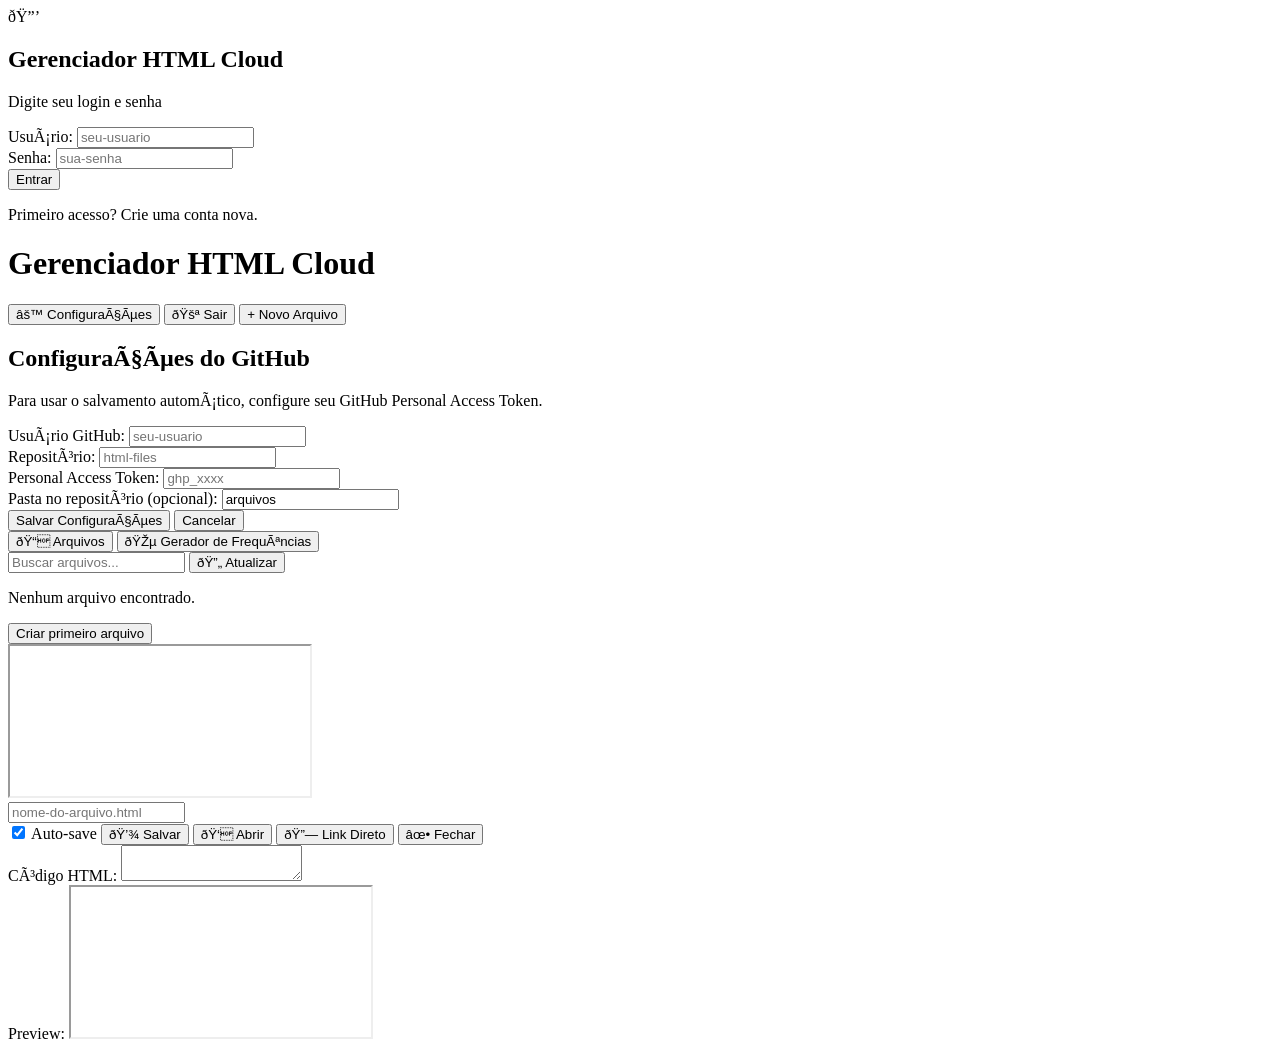
==== gerenciador.html @ 2d2584dc "Update file manager with login and freq generator" ====
<!DOCTYPE html>
<html lang="pt-BR">
<head>
    <meta charset="UTF-8">
    <meta name="viewport" content="width=device-width, initial-scale=1.0">
    <title>Gerenciador HTML - Cloud</title>
    <link rel="stylesheet" href="css/style.css">
</head>
<body>
    <div id="login-panel" class="login-panel hidden">
        <div class="login-box">
            <div class="login-icon">ðŸ”’</div>
            <h2>Gerenciador HTML Cloud</h2>
            <p class="login-sub">Digite seu login e senha</p>
            <div class="form-group">
                <label>UsuÃ¡rio:</label>
                <input type="text" id="login-user" placeholder="seu-usuario">
            </div>
            <div class="form-group">
                <label>Senha:</label>
                <input type="password" id="login-pass" placeholder="sua-senha" onkeydown="if(event.key==='Enter')app.login()">
            </div>
            <button onclick="app.login()" class="btn btn-primary btn-full">Entrar</button>
            <p class="login-hint">Primeiro acesso? Crie uma conta nova.</p>
        </div>
    </div>

    <div id="app">
        <header>
            <h1>Gerenciador HTML Cloud</h1>
            <div class="header-actions">
                <span id="status"></span>
                <button onclick="app.showSettings()" class="btn btn-sm">âš™ ConfiguraÃ§Ãµes</button>
                <button onclick="app.logout()" class="btn btn-sm btn-danger">ðŸšª Sair</button>
                <button onclick="app.createFile()" class="btn btn-primary">+ Novo Arquivo</button>
            </div>
        </header>

        <div id="settings-panel" class="hidden">
            <h2>ConfiguraÃ§Ãµes do GitHub</h2>
            <p class="help-text">Para usar o salvamento automÃ¡tico, configure seu GitHub Personal Access Token.</p>
            <div class="form-group">
                <label>UsuÃ¡rio GitHub:</label>
                <input type="text" id="gh-user" placeholder="seu-usuario">
            </div>
            <div class="form-group">
                <label>RepositÃ³rio:</label>
                <input type="text" id="gh-repo" placeholder="html-files">
            </div>
            <div class="form-group">
                <label>Personal Access Token:</label>
                <input type="password" id="gh-token" placeholder="ghp_xxxx">
            </div>
            <div class="form-group">
                <label>Pasta no repositÃ³rio (opcional):</label>
                <input type="text" id="gh-folder" placeholder="arquivos" value="arquivos">
            </div>
            <button onclick="app.saveSettings()" class="btn btn-primary">Salvar ConfiguraÃ§Ãµes</button>
            <button onclick="app.hideSettings()" class="btn">Cancelar</button>
        </div>

        <div id="file-list-container">
            <div class="tabs-main">
                <button class="tab-main-btn active" onclick="app.switchMainTab('files', this)">ðŸ“ Arquivos</button>
                <button class="tab-main-btn" onclick="app.switchMainTab('freq', this)">ðŸŽµ Gerador de FrequÃªncias</button>
            </div>
            <div class="search-bar">
                <input type="text" id="search" placeholder="Buscar arquivos..." oninput="app.filterFiles()">
                <button onclick="app.refreshFiles()" class="btn btn-sm">ðŸ”„ Atualizar</button>
            </div>
            <div id="file-list"></div>
            <div id="empty-state" class="hidden">
                <p>Nenhum arquivo encontrado.</p>
                <button onclick="app.createFile()" class="btn btn-primary">Criar primeiro arquivo</button>
            </div>
        </div>

        <div id="freq-container" class="hidden">
            <div class="freq-frame-wrap">
                <iframe id="freq-frame" srcdoc=""></iframe>
            </div>
        </div>

        <div id="editor-container" class="hidden">
            <div class="editor-header">
                <input type="text" id="file-name" placeholder="nome-do-arquivo.html">
                <div class="editor-actions">
                    <label class="autosave-toggle">
                        <input type="checkbox" id="autosave" checked> Auto-save
                    </label>
                    <button onclick="app.saveFile()" class="btn btn-primary">ðŸ’¾ Salvar</button>
                    <button onclick="app.openFile()" class="btn">ðŸ‘ Abrir</button>
                    <button onclick="app.openFileRaw()" class="btn">ðŸ”— Link Direto</button>
                    <button onclick="app.closeEditor()" class="btn btn-danger">âœ• Fechar</button>
                </div>
            </div>
            <div class="editor-body">
                <div class="editor-pane">
                    <label>CÃ³digo HTML:</label>
                    <textarea id="editor" spellcheck="false" oninput="app.onEditorInput()"></textarea>
                </div>
                <div class="preview-pane">
                    <label>Preview:</label>
                    <iframe id="preview"></iframe>
                </div>
            </div>
            <div class="editor-footer">
                <span id="save-status"></span>
                <span id="file-info"></span>
            </div>
        </div>
    </div>

    <div id="toast" class="toast hidden"></div>

    <script src="js/app.js"></script>
</body>
</html>
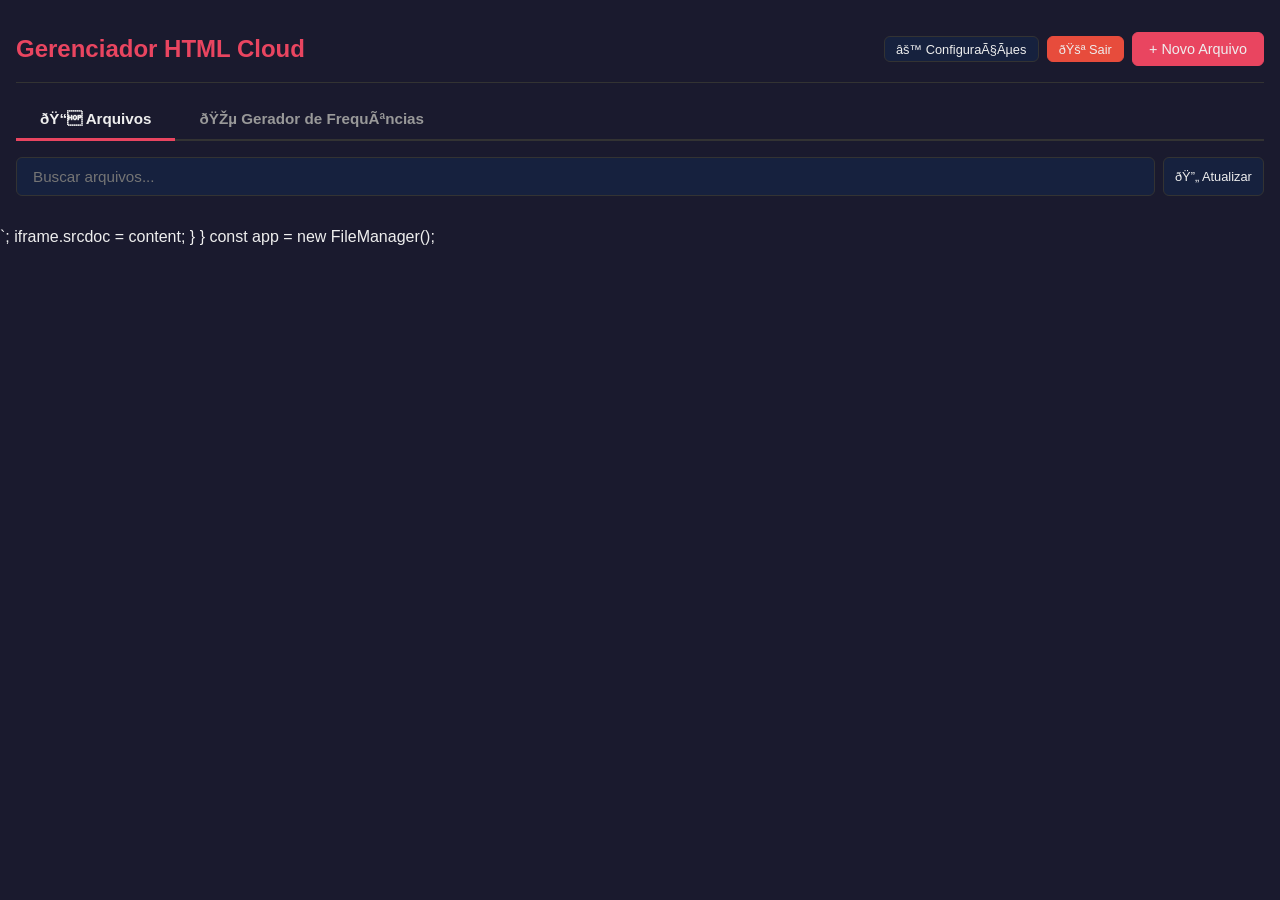
==== commit 7b2ec95a: "Update gerenciador with all inline CSS/JS" ====
--- a/gerenciador.html
+++ b/gerenciador.html
@@ -4,7 +4,493 @@
     <meta charset="UTF-8">
     <meta name="viewport" content="width=device-width, initial-scale=1.0">
     <title>Gerenciador HTML - Cloud</title>
-    <link rel="stylesheet" href="css/style.css">
+    <style>
+* {
+    margin: 0;
+    padding: 0;
+    box-sizing: border-box;
+}
+
+:root {
+    --bg: #1a1a2e;
+    --bg-card: #16213e;
+    --bg-input: #0f3460;
+    --primary: #e94560;
+    --primary-hover: #ff6b81;
+    --text: #eee;
+    --text-muted: #999;
+    --border: #333;
+    --success: #2ecc71;
+    --danger: #e74c3c;
+}
+
+body {
+    font-family: 'Segoe UI', Tahoma, Geneva, Verdana, sans-serif;
+    background: var(--bg);
+    color: var(--text);
+    min-height: 100vh;
+}
+
+#app {
+    max-width: 1400px;
+    margin: 0 auto;
+    padding: 1rem;
+}
+
+header {
+    display: flex;
+    justify-content: space-between;
+    align-items: center;
+    padding: 1rem 0;
+    border-bottom: 1px solid var(--border);
+    margin-bottom: 1rem;
+    flex-wrap: wrap;
+    gap: 1rem;
+}
+
+h1 {
+    font-size: 1.5rem;
+    color: var(--primary);
+}
+
+.header-actions {
+    display: flex;
+    align-items: center;
+    gap: 0.5rem;
+    flex-wrap: wrap;
+}
+
+.btn {
+    padding: 0.5rem 1rem;
+    border: 1px solid var(--border);
+    background: var(--bg-card);
+    color: var(--text);
+    border-radius: 6px;
+    cursor: pointer;
+    font-size: 0.9rem;
+    transition: all 0.2s;
+    white-space: nowrap;
+}
+
+.btn:hover {
+    background: var(--bg-input);
+}
+
+.btn-primary {
+    background: var(--primary);
+    border-color: var(--primary);
+}
+
+.btn-primary:hover {
+    background: var(--primary-hover);
+}
+
+.btn-danger {
+    background: var(--danger);
+    border-color: var(--danger);
+}
+
+.btn-sm {
+    padding: 0.3rem 0.7rem;
+    font-size: 0.8rem;
+}
+
+#status {
+    font-size: 0.8rem;
+    color: var(--text-muted);
+}
+
+.hidden {
+    display: none !important;
+}
+
+/* Settings Panel */
+#settings-panel {
+    background: var(--bg-card);
+    padding: 1.5rem;
+    border-radius: 10px;
+    margin-bottom: 1.5rem;
+    border: 1px solid var(--border);
+}
+
+#settings-panel h2 {
+    margin-bottom: 0.5rem;
+}
+
+.help-text {
+    color: var(--text-muted);
+    margin-bottom: 1rem;
+    font-size: 0.9rem;
+}
+
+.form-group {
+    margin-bottom: 1rem;
+}
+
+.form-group label {
+    display: block;
+    margin-bottom: 0.3rem;
+    font-size: 0.9rem;
+    color: var(--text-muted);
+}
+
+.form-group input {
+    width: 100%;
+    padding: 0.6rem;
+    border: 1px solid var(--border);
+    background: var(--bg-input);
+    color: var(--text);
+    border-radius: 6px;
+    font-size: 0.95rem;
+}
+
+.form-group input:focus {
+    outline: none;
+    border-color: var(--primary);
+}
+
+/* Search Bar */
+.search-bar {
+    display: flex;
+    gap: 0.5rem;
+    margin-bottom: 1rem;
+}
+
+.search-bar input {
+    flex: 1;
+    padding: 0.6rem 1rem;
+    border: 1px solid var(--border);
+    background: var(--bg-card);
+    color: var(--text);
+    border-radius: 6px;
+    font-size: 0.95rem;
+}
+
+.search-bar input:focus {
+    outline: none;
+    border-color: var(--primary);
+}
+
+/* File List */
+#file-list {
+    display: grid;
+    grid-template-columns: repeat(auto-fill, minmax(280px, 1fr));
+    gap: 1rem;
+}
+
+.file-card {
+    background: var(--bg-card);
+    border: 1px solid var(--border);
+    border-radius: 10px;
+    padding: 1rem;
+    cursor: pointer;
+    transition: all 0.2s;
+    position: relative;
+}
+
+.file-card:hover {
+    border-color: var(--primary);
+    transform: translateY(-2px);
+}
+
+.file-card .file-icon {
+    font-size: 2rem;
+    margin-bottom: 0.5rem;
+}
+
+.file-card .file-title {
+    font-weight: 600;
+    margin-bottom: 0.3rem;
+    word-break: break-all;
+}
+
+.file-card .file-meta {
+    font-size: 0.8rem;
+    color: var(--text-muted);
+}
+
+.file-card .file-actions {
+    position: absolute;
+    top: 0.5rem;
+    right: 0.5rem;
+    display: flex;
+    gap: 0.3rem;
+    opacity: 0;
+    transition: opacity 0.2s;
+}
+
+.file-card:hover .file-actions {
+    opacity: 1;
+}
+
+.file-actions .btn {
+    padding: 0.2rem 0.5rem;
+    font-size: 0.75rem;
+}
+
+#empty-state {
+    text-align: center;
+    padding: 3rem;
+    color: var(--text-muted);
+}
+
+#empty-state p {
+    margin-bottom: 1rem;
+    font-size: 1.1rem;
+}
+
+/* Editor */
+.editor-header {
+    display: flex;
+    justify-content: space-between;
+    align-items: center;
+    padding: 0.8rem 0;
+    border-bottom: 1px solid var(--border);
+    gap: 1rem;
+    flex-wrap: wrap;
+}
+
+.editor-header input {
+    flex: 1;
+    min-width: 200px;
+    padding: 0.5rem;
+    border: 1px solid var(--border);
+    background: var(--bg-input);
+    color: var(--text);
+    border-radius: 6px;
+    font-size: 1rem;
+}
+
+.editor-actions {
+    display: flex;
+    align-items: center;
+    gap: 0.5rem;
+    flex-wrap: wrap;
+}
+
+.autosave-toggle {
+    display: flex;
+    align-items: center;
+    gap: 0.3rem;
+    font-size: 0.85rem;
+    color: var(--text-muted);
+    cursor: pointer;
+}
+
+.editor-body {
+    display: flex;
+    gap: 1rem;
+    height: calc(100vh - 250px);
+    margin-top: 0.5rem;
+}
+
+.editor-pane, .preview-pane {
+    flex: 1;
+    display: flex;
+    flex-direction: column;
+}
+
+.editor-pane label, .preview-pane label {
+    font-size: 0.8rem;
+    color: var(--text-muted);
+    margin-bottom: 0.3rem;
+}
+
+#editor {
+    flex: 1;
+    width: 100%;
+    padding: 1rem;
+    border: 1px solid var(--border);
+    background: #0d1117;
+    color: #c9d1d9;
+    border-radius: 6px;
+    font-family: 'Consolas', 'Courier New', monospace;
+    font-size: 0.9rem;
+    line-height: 1.5;
+    resize: none;
+    tab-size: 2;
+}
+
+#editor:focus {
+    outline: none;
+    border-color: var(--primary);
+}
+
+#preview {
+    flex: 1;
+    width: 100%;
+    border: 1px solid var(--border);
+    border-radius: 6px;
+    background: #fff;
+}
+
+.editor-footer {
+    display: flex;
+    justify-content: space-between;
+    padding: 0.5rem 0;
+    font-size: 0.8rem;
+    color: var(--text-muted);
+    border-top: 1px solid var(--border);
+    margin-top: 0.5rem;
+}
+
+/* Toast */
+.toast {
+    position: fixed;
+    bottom: 2rem;
+    right: 2rem;
+    padding: 0.8rem 1.5rem;
+    border-radius: 8px;
+    color: #fff;
+    font-size: 0.9rem;
+    z-index: 1000;
+    animation: slideIn 0.3s ease;
+}
+
+.toast.success { background: var(--success); }
+.toast.error { background: var(--danger); }
+.toast.info { background: var(--bg-input); }
+
+@keyframes slideIn {
+    from { transform: translateY(20px); opacity: 0; }
+    to { transform: translateY(0); opacity: 1; }
+}
+
+/* Loading */
+.loading {
+    display: inline-block;
+    width: 16px;
+    height: 16px;
+    border: 2px solid var(--text-muted);
+    border-top-color: var(--primary);
+    border-radius: 50%;
+    animation: spin 0.6s linear infinite;
+}
+
+@keyframes spin {
+    to { transform: rotate(360deg); }
+}
+
+/* Mobile */
+@media (max-width: 768px) {
+    header {
+        flex-direction: column;
+        align-items: flex-start;
+    }
+
+    .editor-body {
+        flex-direction: column;
+        height: auto;
+    }
+
+    .editor-pane, .preview-pane {
+        height: 400px;
+    }
+
+    #file-list {
+        grid-template-columns: 1fr;
+    }
+}
+
+/* Login Panel */
+.login-panel {
+    position: fixed;
+    top: 0;
+    left: 0;
+    width: 100%;
+    height: 100%;
+    background: var(--bg);
+    display: flex;
+    align-items: center;
+    justify-content: center;
+    z-index: 1000;
+}
+
+.login-box {
+    background: var(--bg-card);
+    border: 1px solid var(--border);
+    border-radius: 16px;
+    padding: 2.5rem;
+    width: 100%;
+    max-width: 360px;
+    text-align: center;
+}
+
+.login-icon {
+    font-size: 3rem;
+    margin-bottom: 1rem;
+}
+
+.login-box h2 {
+    margin-bottom: 0.3rem;
+    color: var(--primary);
+}
+
+.login-sub {
+    color: var(--text-muted);
+    font-size: 0.9rem;
+    margin-bottom: 1.5rem;
+}
+
+.login-hint {
+    color: var(--text-muted);
+    font-size: 0.8rem;
+    margin-top: 1rem;
+}
+
+.btn-full {
+    width: 100%;
+    padding: 0.7rem;
+    font-size: 1rem;
+    margin-top: 0.5rem;
+}
+
+/* Main Tabs */
+.tabs-main {
+    display: flex;
+    gap: 0;
+    margin-bottom: 1rem;
+    border-bottom: 2px solid var(--border);
+}
+
+.tab-main-btn {
+    padding: 0.7rem 1.5rem;
+    border: none;
+    background: transparent;
+    color: var(--text-muted);
+    font-size: 0.95rem;
+    font-weight: 600;
+    cursor: pointer;
+    border-bottom: 3px solid transparent;
+    margin-bottom: -2px;
+    transition: all 0.2s;
+}
+
+.tab-main-btn.active {
+    color: var(--text);
+    border-bottom-color: var(--primary);
+}
+
+.tab-main-btn:hover:not(.active) {
+    color: var(--text);
+}
+
+/* Frequency Generator */
+.freq-frame-wrap {
+    width: 100%;
+    height: calc(100vh - 200px);
+    border-radius: 10px;
+    overflow: hidden;
+    border: 1px solid var(--border);
+}
+
+#freq-frame {
+    width: 100%;
+    height: 100%;
+    border: none;
+    background: #f5f5f2;
+}
+    </style>
 </head>
 <body>
     <div id="login-panel" class="login-panel hidden">
@@ -113,6 +599,540 @@
 
     <div id="toast" class="toast hidden"></div>
 
-    <script src="js/app.js"></script>
+    <script>
+class FileManager {
+    constructor() {
+        this.files = [];
+        this.currentFile = null;
+        this.autoSaveTimer = null;
+        this.loadSettings();
+        this.checkAuth();
+    }
+
+    checkAuth() {
+        const auth = JSON.parse(localStorage.getItem('fm_auth') || 'null');
+        if (auth && auth.logged) {
+            document.getElementById('login-panel').classList.add('hidden');
+            document.getElementById('app').classList.remove('hidden');
+            this.init();
+        } else {
+            document.getElementById('app').classList.add('hidden');
+            document.getElementById('login-panel').classList.remove('hidden');
+        }
+    }
+
+    showLogin() {
+        document.getElementById('app').classList.add('hidden');
+        document.getElementById('login-panel').classList.remove('hidden');
+    }
+
+    login() {
+        const user = document.getElementById('login-user').value.trim();
+        const pass = document.getElementById('login-pass').value;
+        const saved = JSON.parse(localStorage.getItem('fm_auth') || 'null');
+        
+        if (!saved) {
+            // Primeiro acesso - cadastrar
+            if (!user || !pass) {
+                this.showToast('Preencha usuÃ¡rio e senha', 'error');
+                return;
+            }
+            localStorage.setItem('fm_auth', JSON.stringify({ user, pass, logged: true }));
+            this.showToast('Conta criada! Use este login para acessar.', 'success');
+            document.getElementById('login-panel').classList.add('hidden');
+            document.getElementById('app').classList.remove('hidden');
+            this.init();
+        } else {
+            // Login
+            if (user === saved.user && pass === saved.pass) {
+                localStorage.setItem('fm_auth', JSON.stringify({ ...saved, logged: true }));
+                document.getElementById('login-panel').classList.add('hidden');
+                document.getElementById('app').classList.remove('hidden');
+                this.init();
+            } else {
+                this.showToast('UsuÃ¡rio ou senha incorretos', 'error');
+            }
+        }
+    }
+
+    logout() {
+        const auth = JSON.parse(localStorage.getItem('fm_auth') || 'null');
+        if (auth) {
+            localStorage.setItem('fm_auth', JSON.stringify({ ...auth, logged: false }));
+        }
+        location.reload();
+    }
+
+    resetAuth() {
+        if (confirm('Isso apagarÃ¡ seu login e senha. Continuar?')) {
+            localStorage.removeItem('fm_auth');
+            location.reload();
+        }
+    }
+
+    init() {
+        this.updateStatus();
+        if (this.config.user && this.config.token) {
+            this.refreshFiles();
+        } else {
+            this.showSettings();
+            this.showToast('Configure o GitHub para comeÃ§ar', 'info');
+        }
+    }
+
+    loadSettings() {
+        this.config = JSON.parse(localStorage.getItem('fm_config') || '{}');
+        document.getElementById('gh-user').value = this.config.user || '';
+        document.getElementById('gh-repo').value = this.config.repo || '';
+        document.getElementById('gh-token').value = this.config.token || '';
+        document.getElementById('gh-folder').value = this.config.folder || '';
+    }
+
+    saveSettings() {
+        this.config = {
+            user: document.getElementById('gh-user').value.trim(),
+            repo: document.getElementById('gh-repo').value.trim(),
+            token: document.getElementById('gh-token').value.trim(),
+            folder: document.getElementById('gh-folder').value.trim() || 'arquivos'
+        };
+        localStorage.setItem('fm_config', JSON.stringify(this.config));
+        this.hideSettings();
+        this.updateStatus();
+        this.showToast('ConfiguraÃ§Ãµes salvas!', 'success');
+        this.refreshFiles();
+    }
+
+    updateStatus() {
+        const status = document.getElementById('status');
+        if (this.config.user && this.config.token) {
+            status.textContent = `Conectado: ${this.config.user}/${this.config.repo}`;
+            status.style.color = '#2ecc71';
+        } else {
+            status.textContent = 'NÃ£o conectado';
+            status.style.color = '#e94560';
+        }
+    }
+
+    showSettings() {
+        document.getElementById('settings-panel').classList.remove('hidden');
+        document.getElementById('file-list-container').classList.add('hidden');
+        document.getElementById('editor-container').classList.add('hidden');
+    }
+
+    hideSettings() {
+        document.getElementById('settings-panel').classList.add('hidden');
+        document.getElementById('file-list-container').classList.remove('hidden');
+    }
+
+    async apiCall(endpoint, method = 'GET', body = null) {
+        const url = `https://api.github.com/repos/${this.config.user}/${this.config.repo}/contents/${this.config.folder}/${endpoint}`;
+        const headers = {
+            'Authorization': `token ${this.config.token}`,
+            'Accept': 'application/vnd.github.v3+json'
+        };
+        const options = { method, headers };
+        if (body) {
+            options.body = JSON.stringify(body);
+            headers['Content-Type'] = 'application/json';
+        }
+        const response = await fetch(url, options);
+        if (!response.ok) {
+            const err = await response.json();
+            throw new Error(err.message || `Erro ${response.status}`);
+        }
+        return response.json();
+    }
+
+    async refreshFiles() {
+        if (!this.config.user || !this.config.token) return;
+
+        const fileList = document.getElementById('file-list');
+        const emptyState = document.getElementById('empty-state');
+        fileList.innerHTML = '<div class="loading"></div> Carregando...';
+
+        try {
+            const contents = await this.apiCall('');
+            this.files = contents
+                .filter(f => f.type === 'file' && f.name.endsWith('.html'))
+                .map(f => ({
+                    name: f.name,
+                    path: f.path,
+                    sha: f.sha,
+                    size: f.size,
+                    url: f.download_url,
+                    updated: f.commit?.commit?.committer?.date || new Date().toISOString()
+                }));
+            this.renderFiles(this.files);
+        } catch (error) {
+            fileList.innerHTML = '';
+            emptyState.classList.remove('hidden');
+            this.showToast(`Erro ao carregar: ${error.message}`, 'error');
+        }
+    }
+
+    renderFiles(files) {
+        const fileList = document.getElementById('file-list');
+        const emptyState = document.getElementById('empty-state');
+
+        if (files.length === 0) {
+            fileList.innerHTML = '';
+            emptyState.classList.remove('hidden');
+            return;
+        }
+
+        emptyState.classList.add('hidden');
+        fileList.innerHTML = files.map(f => `
+            <div class="file-card" onclick="app.editFile('${f.name}')">
+                <div class="file-actions">
+                    <button class="btn btn-sm" onclick="event.stopPropagation(); app.openFileByName('${f.name}')" title="Abrir">ðŸ‘</button>
+                    <button class="btn btn-sm" onclick="event.stopPropagation(); app.duplicateFile('${f.name}')" title="Duplicar">ðŸ“‹</button>
+                    <button class="btn btn-sm btn-danger" onclick="event.stopPropagation(); app.deleteFile('${f.name}', '${f.sha}')" title="Excluir">ðŸ—‘</button>
+                </div>
+                <div class="file-icon">ðŸ“„</div>
+                <div class="file-title">${f.name}</div>
+                <div class="file-meta">${this.formatSize(f.size)} Â· ${this.formatDate(f.updated)}</div>
+            </div>
+        `).join('');
+    }
+
+    filterFiles() {
+        const query = document.getElementById('search').value.toLowerCase();
+        const filtered = this.files.filter(f => f.name.toLowerCase().includes(query));
+        this.renderFiles(filtered);
+    }
+
+    formatSize(bytes) {
+        if (bytes < 1024) return bytes + ' B';
+        if (bytes < 1024 * 1024) return (bytes / 1024).toFixed(1) + ' KB';
+        return (bytes / (1024 * 1024)).toFixed(1) + ' MB';
+    }
+
+    formatDate(dateStr) {
+        const date = new Date(dateStr);
+        return date.toLocaleDateString('pt-BR') + ' ' + date.toLocaleTimeString('pt-BR', { hour: '2-digit', minute: '2-digit' });
+    }
+
+    createFile() {
+        const name = prompt('Nome do arquivo (sem .html):', 'novo-arquivo');
+        if (!name) return;
+        const fileName = name.endsWith('.html') ? name : name + '.html';
+
+        this.currentFile = {
+            name: fileName,
+            sha: null,
+            content: `<!DOCTYPE html>\n<html lang="pt-BR">\n<head>\n    <meta charset="UTF-8">\n    <meta name="viewport" content="width=device-width, initial-scale=1.0">\n    <title>${fileName.replace('.html', '')}</title>\n</head>\n<body>\n    <h1>${fileName.replace('.html', '')}</h1>\n</body>\n</html>`
+        };
+
+        document.getElementById('file-name').value = fileName;
+        document.getElementById('editor').value = this.currentFile.content;
+        this.updatePreview();
+        this.showEditor();
+    }
+
+    async editFile(name) {
+        const file = this.files.find(f => f.name === name);
+        if (!file) return;
+
+        try {
+            const data = await this.apiCall(name);
+            const content = decodeURIComponent(escape(atob(data.content)));
+
+            this.currentFile = {
+                name: data.name,
+                sha: data.sha,
+                content: content
+            };
+
+            document.getElementById('file-name').value = data.name;
+            document.getElementById('editor').value = content;
+            this.updatePreview();
+            this.showEditor();
+        } catch (error) {
+            this.showToast(`Erro ao abrir: ${error.message}`, 'error');
+        }
+    }
+
+    showEditor() {
+        document.getElementById('file-list-container').classList.add('hidden');
+        document.getElementById('settings-panel').classList.add('hidden');
+        document.getElementById('editor-container').classList.remove('hidden');
+        document.getElementById('save-status').textContent = '';
+    }
+
+    closeEditor() {
+        document.getElementById('editor-container').classList.add('hidden');
+        document.getElementById('file-list-container').classList.remove('hidden');
+        this.currentFile = null;
+        if (this.autoSaveTimer) clearTimeout(this.autoSaveTimer);
+        this.refreshFiles();
+    }
+
+    onEditorInput() {
+        this.updatePreview();
+        if (document.getElementById('autosave').checked && this.currentFile) {
+            document.getElementById('save-status').textContent = 'â³ Aguardando...';
+            if (this.autoSaveTimer) clearTimeout(this.autoSaveTimer);
+            this.autoSaveTimer = setTimeout(() => this.saveFile(), 2000);
+        }
+    }
+
+    updatePreview() {
+        const content = document.getElementById('editor').value;
+        const iframe = document.getElementById('preview');
+        iframe.srcdoc = content;
+    }
+
+    async saveFile() {
+        if (!this.currentFile) return;
+        if (!this.config.user || !this.config.token) {
+            this.showToast('Configure o GitHub primeiro', 'error');
+            return;
+        }
+
+        const name = document.getElementById('file-name').value.trim();
+        const content = document.getElementById('editor').value;
+
+        if (!name) {
+            this.showToast('Digite um nome para o arquivo', 'error');
+            return;
+        }
+
+        document.getElementById('save-status').textContent = 'ðŸ’¾ Salvando...';
+
+        try {
+            const body = {
+                message: `Update ${name}`,
+                content: btoa(unescape(encodeURIComponent(content))),
+                branch: 'main'
+            };
+            if (this.currentFile.sha) {
+                body.sha = this.currentFile.sha;
+            }
+
+            const data = await this.apiCall(name, 'PUT', body);
+            this.currentFile.sha = data.content.sha;
+            this.currentFile.name = name;
+
+            document.getElementById('save-status').textContent = 'âœ… Salvo!';
+            document.getElementById('file-info').textContent = `SHA: ${data.content.sha.substring(0, 7)}`;
+            this.showToast('Arquivo salvo com sucesso!', 'success');
+        } catch (error) {
+            document.getElementById('save-status').textContent = 'âŒ Erro';
+            this.showToast(`Erro ao salvar: ${error.message}`, 'error');
+        }
+    }
+
+    openFile() {
+        const name = document.getElementById('file-name').value.trim();
+        if (!name || !this.config.user) return;
+        const url = `https://${this.config.user}.github.io/${this.config.repo}/${this.config.folder}/${name}`;
+        window.open(url, '_blank');
+    }
+
+    openFileRaw() {
+        const name = document.getElementById('file-name').value.trim();
+        if (!name || !this.config.user) return;
+        const url = `https://${this.config.user}.github.io/${this.config.repo}/${this.config.folder}/${name}`;
+        prompt('Link direto do arquivo:', url);
+    }
+
+    openFileByName(name) {
+        if (!this.config.user) return;
+        const url = `https://${this.config.user}.github.io/${this.config.repo}/${this.config.folder}/${name}`;
+        window.open(url, '_blank');
+    }
+
+    async duplicateFile(name) {
+        try {
+            const data = await this.apiCall(name);
+            const content = decodeURIComponent(escape(atob(data.content)));
+            const newName = name.replace('.html', '_copia.html');
+
+            await this.apiCall(newName, 'PUT', {
+                message: `Duplicate ${name} as ${newName}`,
+                content: btoa(unescape(encodeURIComponent(content))),
+                branch: 'main'
+            });
+
+            this.showToast(`Arquivo duplicado como ${newName}`, 'success');
+            this.refreshFiles();
+        } catch (error) {
+            this.showToast(`Erro ao duplicar: ${error.message}`, 'error');
+        }
+    }
+
+    async deleteFile(name, sha) {
+        if (!confirm(`Excluir "${name}"?`)) return;
+
+        try {
+            await this.apiCall(name, 'DELETE', {
+                message: `Delete ${name}`,
+                sha: sha,
+                branch: 'main'
+            });
+
+            this.showToast('Arquivo excluÃ­do', 'success');
+            this.refreshFiles();
+        } catch (error) {
+            this.showToast(`Erro ao excluir: ${error.message}`, 'error');
+        }
+    }
+
+    showToast(message, type = 'info') {
+        const toast = document.getElementById('toast');
+        toast.textContent = message;
+        toast.className = `toast ${type}`;
+        toast.classList.remove('hidden');
+        setTimeout(() => toast.classList.add('hidden'), 3000);
+    }
+
+    switchMainTab(tab, el) {
+        document.querySelectorAll('.tab-main-btn').forEach(b => b.classList.remove('active'));
+        el.classList.add('active');
+        
+        if (tab === 'files') {
+            document.getElementById('file-list-container').classList.remove('hidden');
+            document.getElementById('freq-container').classList.add('hidden');
+        } else if (tab === 'freq') {
+            document.getElementById('file-list-container').classList.add('hidden');
+            document.getElementById('freq-container').classList.remove('hidden');
+            this.loadFreqGenerator();
+        }
+    }
+
+    loadFreqGenerator() {
+        const iframe = document.getElementById('freq-frame');
+        if (iframe.srcdoc && iframe.srcdoc.length > 100) return;
+        
+        const content = `<!DOCTYPE html>
+<html lang="pt-BR">
+<head>
+<meta charset="UTF-8">
+<meta name="viewport" content="width=device-width, initial-scale=1.0">
+<title>Gerador de FrequÃªncias Musicais</title>
+<style>
+  *, *::before, *::after { box-sizing: border-box; margin: 0; padding: 0; }
+  body { font-family: -apple-system, BlinkMacSystemFont, 'Segoe UI', sans-serif; background: #f5f5f2; color: #1a1a18; min-height: 100vh; padding: 24px 16px; }
+  .wrap { max-width: 620px; margin: 0 auto; }
+  h1 { font-size: 18px; font-weight: 500; color: #1a1a18; margin-bottom: 16px; }
+  .card { background: #ffffff; border: 1px solid #e0deda; border-radius: 12px; padding: 16px 20px; margin-bottom: 12px; }
+  .sec-title { font-size: 11px; font-weight: 500; color: #888780; letter-spacing: .07em; text-transform: uppercase; margin-bottom: 12px; }
+  .lbl { font-size: 12px; color: #888780; }
+  .big-freq { font-size: 40px; font-weight: 500; font-family: 'SF Mono', 'Consolas', monospace; color: #1a1a18; letter-spacing: -1px; }
+  .note-tag { font-size: 16px; color: #888780; margin-left: 10px; font-family: 'SF Mono', 'Consolas', monospace; }
+  .status-row { display: flex; align-items: center; gap: 6px; margin-top: 4px; }
+  .dot { width: 8px; height: 8px; border-radius: 50%; background: #d0ceca; flex-shrink: 0; transition: background .2s; }
+  .dot.play { background: #3b8f4e; }
+  .dot.sweep { background: #b07d1a; }
+  .status-txt { font-size: 12px; color: #888780; }
+  canvas { display: block; width: 100%; height: 60px; background: #f5f5f2; border: 1px solid #e0deda; border-radius: 8px; margin-top: 12px; }
+  .row { display: flex; align-items: center; gap: 10px; flex-wrap: wrap; margin-bottom: 10px; }
+  .col { display: flex; flex-direction: column; gap: 5px; }
+  input[type=range] { flex: 1; min-width: 100px; height: 4px; accent-color: #2c6fbf; cursor: pointer; }
+  input[type=number], select { padding: 6px 10px; border-radius: 7px; border: 1px solid #d0ceca; background: #f9f9f7; color: #1a1a18; font-size: 13px; font-family: 'SF Mono', 'Consolas', monospace; width: 80px; }
+  input[type=number]:focus, select:focus { outline: 2px solid #2c6fbf; outline-offset: 1px; }
+  select { width: auto; font-family: inherit; cursor: pointer; }
+  .btn { display: inline-flex; align-items: center; gap: 7px; padding: 9px 20px; border-radius: 8px; border: 1px solid #c8c6c0; background: #ffffff; font-size: 14px; font-weight: 500; color: #1a1a18; cursor: pointer; transition: background .12s; margin-top: 2px; }
+  .btn:hover { background: #f5f5f2; }
+  .btn.on-play { background: #e6f5ea; border-color: #7ecb8e; color: #1f6631; }
+  .btn.on-sweep { background: #fdf2da; border-color: #e8c060; color: #7a5210; }
+  .dir-btn { padding: 5px 13px; border-radius: 7px; border: 1px solid #d0ceca; background: #ffffff; font-size: 13px; color: #888780; cursor: pointer; transition: background .12s; }
+  .dir-btn:hover { background: #f5f5f2; }
+  .dir-btn.active { background: #ddeaf9; border-color: #88b0e0; color: #1a4f8a; font-weight: 500; }
+  .step-info { font-size: 12px; color: #888780; font-family: 'SF Mono', 'Consolas', monospace; margin: 6px 0 4px; }
+  .bar-wrap { height: 6px; background: #f0ede8; border-radius: 3px; border: 1px solid #e0deda; overflow: hidden; margin: 8px 0 12px; }
+  .bar { height: 100%; background: #e8a820; border-radius: 3px; width: 0%; transition: width .12s linear; }
+  .val-display { font-size: 13px; font-weight: 500; min-width: 44px; text-align: right; color: #1a1a18; }
+</style>
+</head>
+<body>
+<div class="wrap">
+  <h1>Gerador de FrequÃªncias Musicais</h1>
+  <div class="card">
+    <div style="display:flex;align-items:baseline;justify-content:space-between">
+      <div>
+        <span class="big-freq" id="dispFreq">440.00</span>
+        <span style="font-size:20px;color:#888780;font-family:monospace"> Hz</span>
+        <span class="note-tag" id="dispNote">A4</span>
+      </div>
+    </div>
+    <div class="status-row">
+      <span class="dot" id="sdot"></span>
+      <span class="status-txt" id="statusTxt">parado</span>
+    </div>
+    <canvas id="wc"></canvas>
+  </div>
+  <div class="card">
+    <div class="sec-title">Controle manual</div>
+    <div class="row">
+      <span class="lbl" style="min-width:64px">FrequÃªncia</span>
+      <input type="range" id="freqSlider" min="65" max="1500" value="440" step="1">
+      <input type="number" id="freqNum" min="65" max="1500" value="440" step="1">
+      <span class="lbl">Hz</span>
+    </div>
+    <div class="row">
+      <span class="lbl" style="min-width:64px">Volume</span>
+      <input type="range" id="volSlider" min="0" max="100" value="60" step="1">
+      <span class="val-display" id="volVal">60%</span>
+    </div>
+    <button class="btn" id="btnPlay">
+      <svg width="14" height="14" viewBox="0 0 14 14" fill="currentColor" id="playIcon"><polygon points="3,1 13,7 3,13"/></svg>
+      <span id="playTxt">Tocar</span>
+    </button>
+  </div>
+  <div class="card">
+    <div class="sec-title">Varredura automÃ¡tica</div>
+    <div class="row" style="gap:14px">
+      <div class="col"><span class="lbl">De (Hz)</span><input type="number" id="swFrom" min="65" max="1500" value="65" step="1"></div>
+      <div class="col"><span class="lbl">AtÃ© (Hz)</span><input type="number" id="swTo" min="65" max="1500" value="1500" step="1"></div>
+      <div class="col"><span class="lbl">Passo (Hz)</span><input type="number" id="swStep" min="1" max="200" value="5" step="1"></div>
+      <div class="col"><span class="lbl">Intervalo (s)</span><input type="number" id="swInterval" min="0.1" max="10" value="1" step="0.1"></div>
+    </div>
+    <div class="row" style="margin-top:4px;gap:8px">
+      <span class="lbl">DireÃ§Ã£o:</span>
+      <button class="dir-btn active" id="dirUp" onclick="setDir('up')">&#8593; Subindo</button>
+      <button class="dir-btn" id="dirDown" onclick="setDir('down')">&#8595; Descendo</button>
+      <button class="dir-btn" id="dirBounce" onclick="setDir('bounce')">&#8597; Ida e volta</button>
+    </div>
+    <div class="step-info" id="stepInfo">65 Hz â†’ 1500 Hz â†‘, passo 5 Hz, a cada 1.0 s</div>
+    <div class="bar-wrap"><div class="bar" id="sweepBar"></div></div>
+    <button class="btn" id="btnSweep">
+      <svg width="14" height="14" viewBox="0 0 14 14" fill="none" stroke="currentColor" stroke-width="1.5" id="sweepIcon"><path d="M1 7 Q3.5 2 7 7 Q10.5 12 13 7"/></svg>
+      <span id="sweepTxt">Iniciar varredura</span>
+    </button>
+  </div>
+</div>
+<script>
+const NOTES=['C','C#','D','D#','E','F','F#','G','G#','A','A#','B'];
+function freqToNote(f){const m=Math.round(12*Math.log2(f/440)+69);return NOTES[((m%12)+12)%12]+String(Math.floor(m/12)-1);}
+let audioCtx=null,osc=null,gainNode=null,isPlaying=false,isSweeping=false,sweepDir='up',sweepTimer=null,sweepBounceDir=1,currentFreq=440,animRAF=null,animT=0;
+function getCtx(){if(!audioCtx)audioCtx=new(window.AudioContext||window.webkitAudioContext)();if(audioCtx.state==='suspended')audioCtx.resume();return audioCtx;}
+function getVol(){return document.getElementById('volSlider').value/100*0.65;}
+function ensureOsc(){if(osc)return;const ctx=getCtx();osc=ctx.createOscillator();gainNode=ctx.createGain();osc.type='sine';osc.frequency.setValueAtTime(currentFreq,ctx.currentTime);gainNode.gain.setValueAtTime(0,ctx.currentTime);gainNode.gain.linearRampToValueAtTime(getVol(),ctx.currentTime+0.02);osc.connect(gainNode);gainNode.connect(ctx.destination);osc.start();startWaveAnim();}
+function killOsc(){if(!osc)return;const ctx=getCtx();gainNode.gain.cancelScheduledValues(ctx.currentTime);gainNode.gain.setValueAtTime(gainNode.gain.value,ctx.currentTime);gainNode.gain.linearRampToValueAtTime(0,ctx.currentTime+0.04);const o=osc;setTimeout(()=>{try{o.stop()}catch(e){}},80);osc=null;gainNode=null;stopWaveAnim();}
+function applyFreq(f){f=Math.max(65,Math.min(1500,Math.round(f)));currentFreq=f;document.getElementById('freqSlider').value=f;document.getElementById('freqNum').value=f;document.getElementById('dispFreq').textContent=f.toFixed(2);document.getElementById('dispNote').textContent=freqToNote(f);if(osc)osc.frequency.setValueAtTime(f,getCtx().currentTime);}
+function setStatus(txt,mode){document.getElementById('statusTxt').textContent=txt;const d=document.getElementById('sdot');d.className='dot'+(mode?' '+mode:'');}
+function togglePlay(){if(isSweeping)stopSweep();if(isPlaying){isPlaying=false;killOsc();document.getElementById('btnPlay').className='btn';document.getElementById('playTxt').textContent='Tocar';document.getElementById('playIcon').innerHTML='<polygon points="3,1 13,7 3,13"/>';setStatus('parado','');}else{isPlaying=true;ensureOsc();document.getElementById('btnPlay').className='btn on-play';document.getElementById('playTxt').textContent='Parar';document.getElementById('playIcon').innerHTML='<rect x="2" y="1" width="4" height="12"/><rect x="8" y="1" width="4" height="12"/>';setStatus('tocando','play');}}
+function setDir(d){sweepDir=d;document.getElementById('dirUp').className='dir-btn'+(d==='up'?' active':'');document.getElementById('dirDown').className='dir-btn'+(d==='down'?' active':'');document.getElementById('dirBounce').className='dir-btn'+(d==='bounce'?' active':'');updateStepInfo();}
+function updateStepInfo(){const from=parseFloat(document.getElementById('swFrom').value)||65;const to=parseFloat(document.getElementById('swTo').value)||1500;const step=parseFloat(document.getElementById('swStep').value)||5;const iv=parseFloat(document.getElementById('swInterval').value)||1;const arrow=sweepDir==='up'?'â†‘':sweepDir==='down'?'â†“':'â†•';document.getElementById('stepInfo').textContent=from+' Hz â†’ '+to+' Hz '+arrow+', passo '+step+' Hz, a cada '+iv.toFixed(1)+' s';}
+function toggleSweep(){if(isSweeping){stopSweep();}else{if(isPlaying)togglePlay();startSweep();}}
+function startSweep(){const from=Math.max(65,parseFloat(document.getElementById('swFrom').value)||65);const to=Math.min(1500,parseFloat(document.getElementById('swTo').value)||1500);isSweeping=true;sweepBounceDir=1;applyFreq(sweepDir==='down'?to:from);ensureOsc();document.getElementById('btnSweep').className='btn on-sweep';document.getElementById('sweepTxt').textContent='Parar varredura';document.getElementById('sweepIcon').innerHTML='<rect x="1" y="1" width="12" height="12" rx="2"/>';setStatus('varrendo','sweep');updateSweepBar();scheduleSweepStep();}
+function scheduleSweepStep(){const iv=Math.max(0.1,parseFloat(document.getElementById('swInterval').value)||1)*1000;sweepTimer=setTimeout(doSweepStep,iv);}
+function doSweepStep(){if(!isSweeping)return;const from=Math.max(65,parseFloat(document.getElementById('swFrom').value)||65);const to=Math.min(1500,parseFloat(document.getElementById('swTo').value)||1500);const step=Math.max(1,parseFloat(document.getElementById('swStep').value)||5);let next;if(sweepDir==='up'){next=currentFreq+step;if(next>to)next=from;}else if(sweepDir==='down'){next=currentFreq-step;if(next<from)next=to;}else{next=currentFreq+step*sweepBounceDir;if(next>=to){next=to;sweepBounceDir=-1;}else if(next<=from){next=from;sweepBounceDir=1;}}applyFreq(next);updateSweepBar();scheduleSweepStep();}
+function updateSweepBar(){const from=Math.max(65,parseFloat(document.getElementById('swFrom').value)||65);const to=Math.min(1500,parseFloat(document.getElementById('swTo').value)||1500);const pct=(currentFreq-from)/(to-from)*100;document.getElementById('sweepBar').style.width=Math.max(0,Math.min(100,pct)).toFixed(1)+'%';}
+function stopSweep(){isSweeping=false;if(sweepTimer){clearTimeout(sweepTimer);sweepTimer=null;}killOsc();document.getElementById('btnSweep').className='btn';document.getElementById('sweepTxt').textContent='Iniciar varredura';document.getElementById('sweepIcon').innerHTML='<path d="M1 7 Q3.5 2 7 7 Q10.5 12 13 7"/>';document.getElementById('sweepBar').style.width='0%';setStatus('parado','');}
+function startWaveAnim(){if(animRAF)cancelAnimationFrame(animRAF);animT=0;drawWave();}
+function stopWaveAnim(){if(animRAF){cancelAnimationFrame(animRAF);animRAF=null;}const cv=document.getElementById('wc');const ctx=cv.getContext('2d');cv.width=cv.offsetWidth*devicePixelRatio;cv.height=cv.offsetHeight*devicePixelRatio;ctx.scale(devicePixelRatio,devicePixelRatio);ctx.clearRect(0,0,cv.offsetWidth,cv.offsetHeight);ctx.strokeStyle='#d0ceca';ctx.lineWidth=1;ctx.beginPath();ctx.moveTo(0,cv.offsetHeight/2);ctx.lineTo(cv.offsetWidth,cv.offsetHeight/2);ctx.stroke();}
+function drawWave(){const cv=document.getElementById('wc');const ctx=cv.getContext('2d');cv.width=cv.offsetWidth*devicePixelRatio;cv.height=cv.offsetHeight*devicePixelRatio;ctx.scale(devicePixelRatio,devicePixelRatio);const W=cv.offsetWidth,H=cv.offsetHeight;const cycles=Math.max(3,Math.min(14,Math.round(currentFreq/90)));ctx.clearRect(0,0,W,H);ctx.strokeStyle='#2c6fbf';ctx.lineWidth=1.8;ctx.beginPath();for(let x=0;x<W;x++){const y=H/2-Math.sin((x/W)*cycles*2*Math.PI+animT)*(H*0.38);x===0?ctx.moveTo(x,y):ctx.lineTo(x,y);}ctx.stroke();animT+=0.015;animRAF=requestAnimationFrame(drawWave);}
+document.getElementById('btnPlay').addEventListener('click',togglePlay);document.getElementById('btnSweep').addEventListener('click',toggleSweep);document.getElementById('freqSlider').addEventListener('input',e=>applyFreq(parseFloat(e.target.value)));document.getElementById('freqNum').addEventListener('change',e=>applyFreq(parseFloat(e.target.value)||440));document.getElementById('volSlider').addEventListener('input',()=>{document.getElementById('volVal').textContent=Math.round(document.getElementById('volSlider').value)+'%';if(gainNode&&audioCtx)gainNode.gain.setValueAtTime(getVol(),audioCtx.currentTime);});['swFrom','swTo','swStep','swInterval'].forEach(id=>{document.getElementById(id).addEventListener('input',updateStepInfo);});applyFreq(440);stopWaveAnim();updateStepInfo();
+</script>
+</body>
+</html>`;
+        iframe.srcdoc = content;
+    }
+}
+
+const app = new FileManager();
+    </script>
 </body>
 </html>
